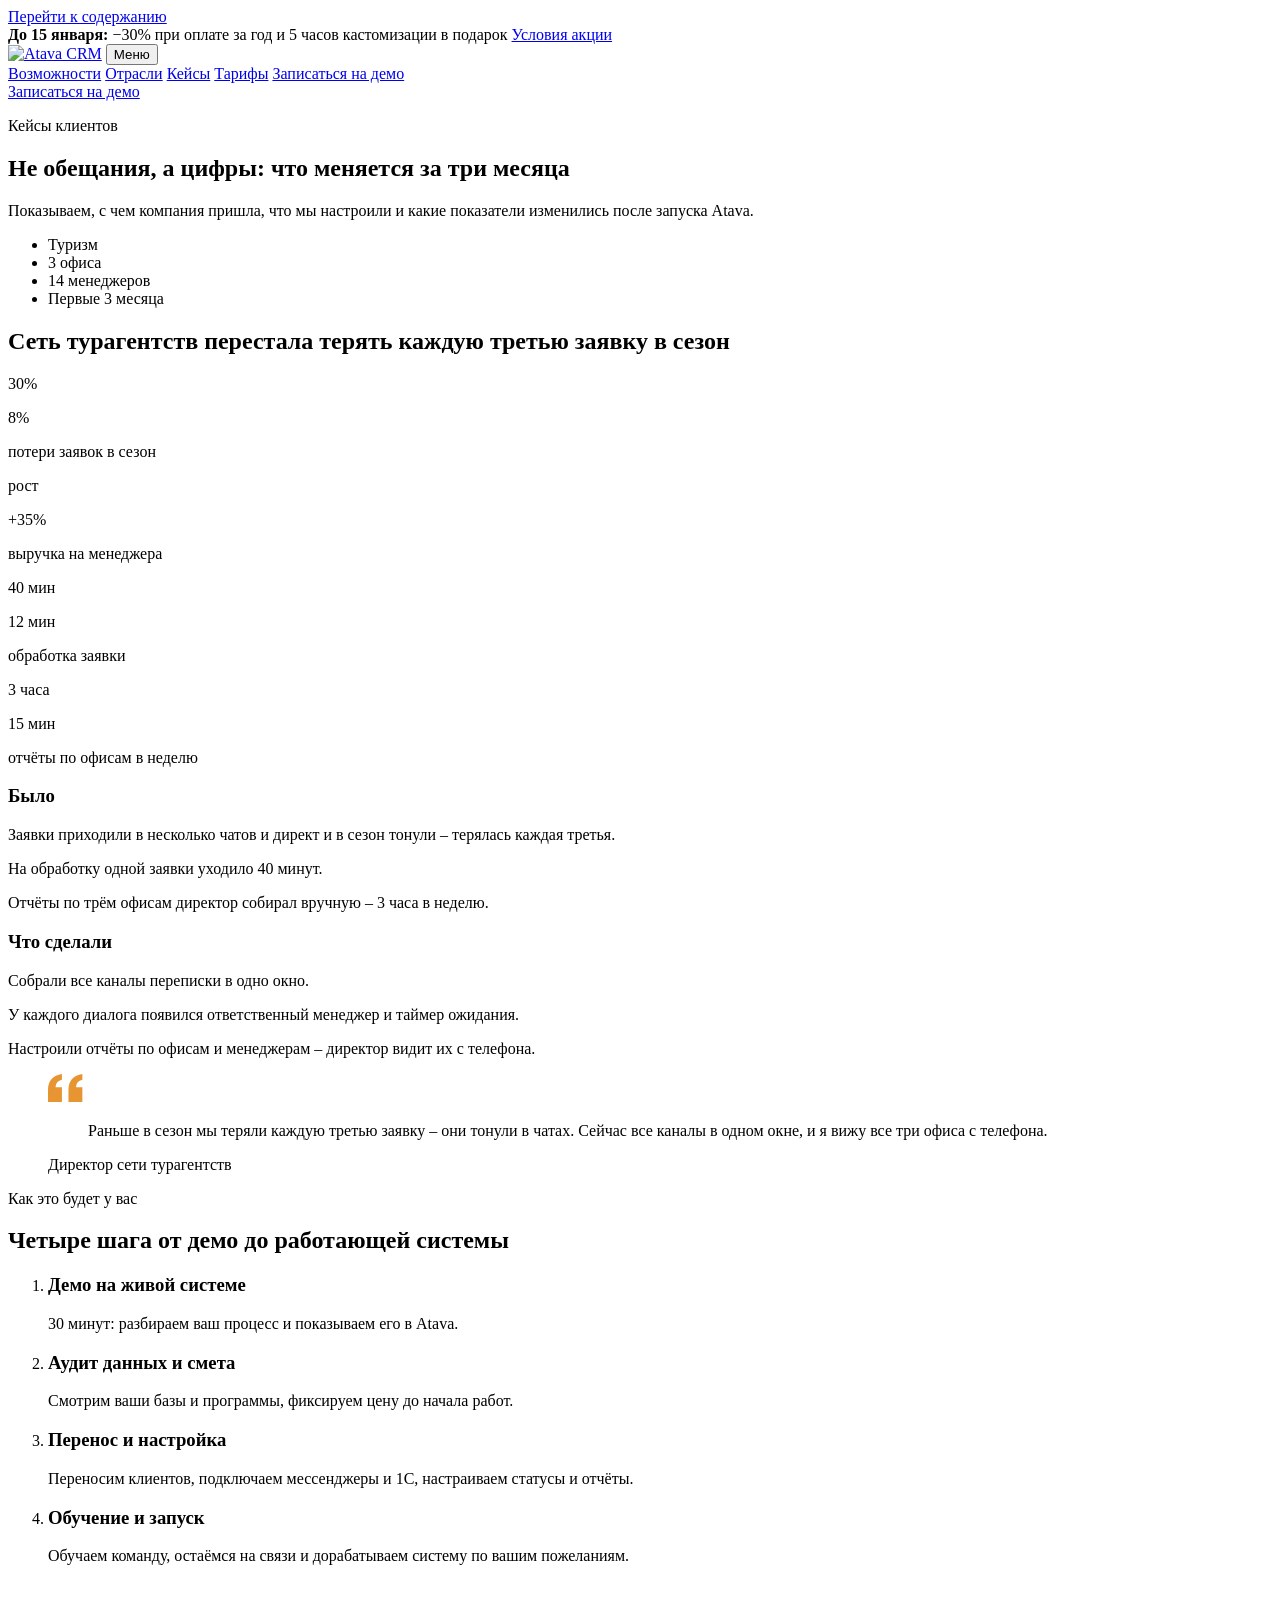
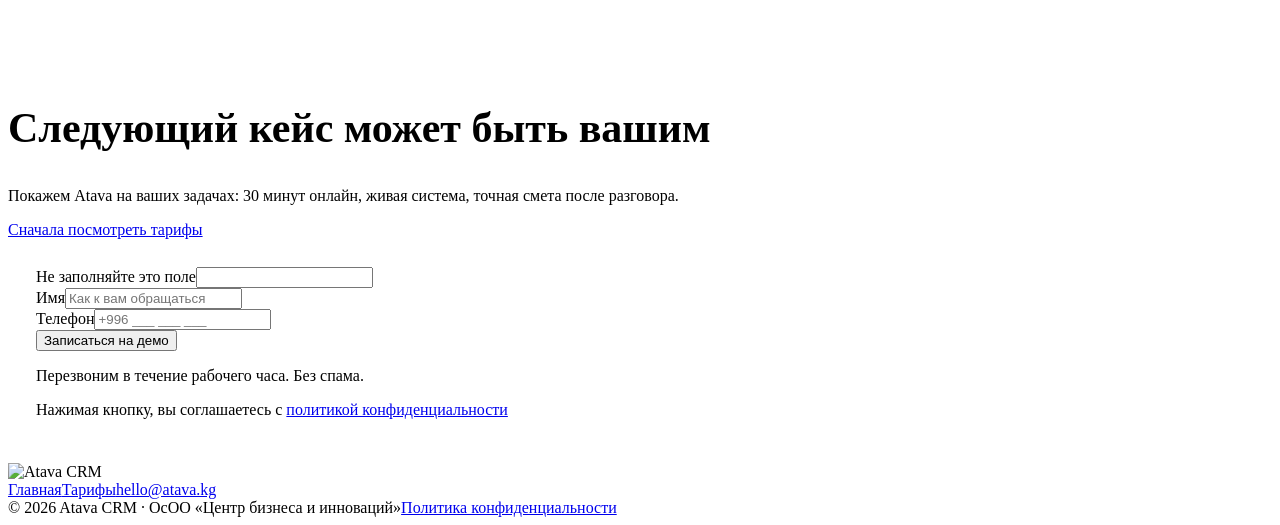
==== site/kejsy/index.html @ dd890129 "Сайт Atava CRM: превью для согласования Статический сайт в site/, приёмник заявок в priemnik/. Акция" ====
<!doctype html>
<html lang="ru">
<head>
<meta charset="utf-8">
<meta name="viewport" content="width=device-width, initial-scale=1">
<title>Кейсы Atava CRM – результаты внедрения за 3 месяца</title>
<meta name="description" content="Кейс сети турагентств: потери заявок в сезон снизились с 30% до 8%, выручка на менеджера выросла на 35% за 3 месяца с Atava CRM. Запишитесь на демо.">
<link rel="canonical" href="https://[ДОМЕН]/kejsy/">
<meta name="theme-color" content="#0F3A33">
<link rel="icon" href="/favicon.svg" type="image/svg+xml">
<link rel="icon" href="/favicon-32.png" sizes="32x32" type="image/png">
<link rel="apple-touch-icon" href="/apple-touch-icon.png">
<link rel="manifest" href="/site.webmanifest">
<meta property="og:type" content="article">
<meta property="og:locale" content="ru_RU">
<meta property="og:site_name" content="Atava CRM">
<meta property="og:title" content="Кейсы Atava CRM – что меняется за три месяца">
<meta property="og:description" content="Сеть турагентств перестала терять каждую третью заявку в сезон: 30% → 8% потерь, +35% выручки на менеджера.">
<meta property="og:url" content="https://[ДОМЕН]/kejsy/">
<meta property="og:image" content="https://[ДОМЕН]/assets/img/og.png">
<meta property="og:image:width" content="1200">
<meta property="og:image:height" content="630">
<meta property="og:image:alt" content="Atava CRM – все каналы в одном окне, внедрение под ключ">
<meta name="twitter:card" content="summary_large_image">
<meta name="twitter:title" content="Кейсы Atava CRM – что меняется за три месяца">
<meta name="twitter:description" content="Сеть турагентств: 30% → 8% потерь заявок в сезон, +35% выручки на менеджера.">
<meta name="twitter:image" content="https://[ДОМЕН]/assets/img/og.png">
<link rel="preload" href="/assets/fonts/manrope-cyrillic.woff2" as="font" type="font/woff2" crossorigin>
<link rel="preload" href="/assets/fonts/geologica-cyrillic.woff2" as="font" type="font/woff2" crossorigin>
<link rel="stylesheet" href="/assets/site.css">
<script>document.documentElement.classList.add('js');setTimeout(function(){if(!window.ATAVA)document.documentElement.classList.remove('js')},3000)</script>
<script defer src="/assets/site.js"></script>
<script type="application/ld+json">
{"@context":"https://schema.org","@graph":[
{"@type":"Organization","@id":"https://[ДОМЕН]/#org","name":"Atava CRM","legalName":"ОсОО «Центр бизнеса и инноваций»","url":"https://[ДОМЕН]/","logo":"https://[ДОМЕН]/assets/img/logo-512.png","email":"hello@atava.kg","areaServed":"KG"},
{"@type":"BreadcrumbList","itemListElement":[{"@type":"ListItem","position":1,"name":"Главная","item":"https://[ДОМЕН]/"},{"@type":"ListItem","position":2,"name":"Кейсы","item":"https://[ДОМЕН]/kejsy/"}]},
{"@type":"Article","headline":"Сеть турагентств перестала терять каждую третью заявку в сезон","description":"Кейс внедрения Atava CRM в сети турагентств: 3 офиса, 14 менеджеров, результаты первых 3 месяцев.","datePublished":"2026-11-17","dateModified":"2026-11-17","inLanguage":"ru","image":"https://[ДОМЕН]/assets/img/og.png","mainEntityOfPage":"https://[ДОМЕН]/kejsy/","author":{"@id":"https://[ДОМЕН]/#org"},"publisher":{"@id":"https://[ДОМЕН]/#org"}}
]}
</script>
</head>
<body>
<a class="skip" href="#main">Перейти к содержанию</a>

<div class="promo" data-promo>
<span><b>До 15 января:</b> −30% при оплате за год и 5 часов кастомизации в подарок</span>
<a href="/tarify/">Условия акции</a>
</div>

<header class="site-header">
<nav class="nav container" aria-label="Основное меню">
<a class="nav__logo" href="/" aria-label="Atava CRM – главная"><img src="/assets/img/logo-dark.svg" alt="Atava CRM" width="132" height="42"></a>
<button class="nav__toggle" type="button" aria-expanded="false" aria-controls="menu"><span class="nav__toggle-icon" aria-hidden="true"></span>Меню</button>
<div class="nav__menu" id="menu">
<a href="/#features">Возможности</a>
<a href="/#industries">Отрасли</a>
<a href="/kejsy/" aria-current="page">Кейсы</a>
<a href="/tarify/">Тарифы</a>
<a class="btn btn--primary nav__cta nav__cta--menu" href="#demo">Записаться на демо</a>
</div>
<a class="btn btn--primary nav__cta" href="#demo">Записаться на демо</a>
</nav>
</header>

<main id="main">

<section class="c-hero" aria-labelledby="h1">
<div class="container stack" style="--gap:18px">
<p class="eyebrow eyebrow--light">Кейсы клиентов</p>
<h1 id="h1">Не обещания, а цифры: что меняется за три месяца</h1>
<p>Показываем, с чем компания пришла, что мы настроили и какие показатели изменились после запуска Atava.</p>
</div>
</section>

<!-- Кейс 1 -->
<article class="section section--tight" aria-labelledby="h-case1">
<div class="container stack" style="--gap:36px">
<div class="stack" style="--gap:12px;max-width:860px">
<ul class="tags"><li>Туризм</li><li>3 офиса</li><li>14 менеджеров</li><li>Первые 3 месяца</li></ul>
<h2 class="h2" id="h-case1">Сеть турагентств перестала терять каждую третью заявку в сезон</h2>
</div>

<div class="grid" style="--min:250px;--gap:16px">
<div class="cstat cstat--hi pair reveal"><p class="cstat__old"><span class="pair__old">30%</span></p><p class="cstat__v num pair__new"><span data-count>8</span>%</p><p class="cstat__t">потери заявок в сезон</p></div>
<div class="cstat reveal" style="--d:80ms"><p class="cstat__old">рост</p><p class="cstat__v num">+<span data-count>35</span>%</p><p class="cstat__t">выручка на менеджера</p></div>
<div class="cstat pair reveal" style="--d:160ms"><p class="cstat__old"><span class="pair__old">40 мин</span></p><p class="cstat__v num pair__new"><span data-count>12</span> мин</p><p class="cstat__t">обработка заявки</p></div>
<div class="cstat pair reveal" style="--d:240ms"><p class="cstat__old"><span class="pair__old">3 часа</span></p><p class="cstat__v num pair__new"><span data-count>15</span> мин</p><p class="cstat__t">отчёты по офисам в неделю</p></div>
</div>

<div class="grid" style="--min:330px;--gap:20px">
<div class="story reveal">
<h3 class="h3-label c-red">Было</h3>
<div class="stack">
<p>Заявки приходили в несколько чатов и директ и в сезон тонули – терялась каждая третья.</p>
<p>На обработку одной заявки уходило 40 минут.</p>
<p>Отчёты по трём офисам директор собирал вручную – 3 часа в неделю.</p>
</div>
</div>
<div class="story reveal" style="--d:80ms">
<h3 class="h3-label c-green">Что сделали</h3>
<div class="stack">
<p>Собрали все каналы переписки в одно окно.</p>
<p>У каждого диалога появился ответственный менеджер и таймер ожидания.</p>
<p>Настроили отчёты по офисам и менеджерам – директор видит их с телефона.</p>
</div>
</div>
<figure class="story story--quote reveal" style="--d:160ms">
<svg width="36" height="28" viewBox="0 0 44 34" fill="#E79532" aria-hidden="true"><path d="M0 34V19.5C0 8.5 6 1.6 17 0v7c-5 1.2-7.6 4.2-7.8 9H17v18H0zm25 0V19.5C25 8.5 31 1.6 42 0v7c-5 1.2-7.6 4.2-7.8 9H42v18H25z"/></svg>
<blockquote>Раньше в сезон мы теряли каждую третью заявку – они тонули в чатах. Сейчас все каналы в одном окне, и я вижу все три офиса с телефона.</blockquote>
<figcaption class="who">Директор сети турагентств</figcaption>
</figure>
</div>
</div>
</article>
<!--
  Место для следующих кейсов. Чтобы добавить кейс, скопируйте <article> выше целиком,
  поменяйте теги, заголовок, цифры, тексты «Было / Что сделали» и цитату.
-->

<!-- Как проходит запуск -->
<section class="section section--tight section--alt" aria-labelledby="h-steps">
<div class="container stack" style="--gap:40px">
<div class="head reveal">
<p class="eyebrow">Как это будет у вас</p>
<h2 class="h2 h2--md" id="h-steps">Четыре шага от демо до работающей системы</h2>
</div>
<ol class="steps grid" style="--min:250px;--gap:20px">
<li class="reveal"><h3>Демо на живой системе</h3><p>30 минут: разбираем ваш процесс и показываем его в Atava.</p></li>
<li class="reveal" style="--d:80ms"><h3>Аудит данных и смета</h3><p>Смотрим ваши базы и программы, фиксируем цену до начала работ.</p></li>
<li class="reveal" style="--d:160ms"><h3>Перенос и настройка</h3><p>Переносим клиентов, подключаем мессенджеры и 1С, настраиваем статусы и отчёты.</p></li>
<li class="reveal" style="--d:240ms"><h3>Обучение и запуск</h3><p>Обучаем команду, остаёмся на связи и дорабатываем систему по вашим пожеланиям.</p></li>
</ol>
</div>
</section>

<!-- Демо -->
<section class="demo" id="demo" style="padding-top:88px" aria-labelledby="h-demo">
<div class="demo__box" style="gap:32px 56px">
<div class="stack">
<h2 id="h-demo" style="font-size:clamp(28px,3.4vw,42px)">Следующий кейс может быть вашим</h2>
<p class="lead">Покажем Atava на ваших задачах: 30 минут онлайн, живая система, точная смета после разговора.</p>
<a class="link-strong link-light" style="font-size:16px;align-self:flex-start;padding:10px 0" href="/tarify/">Сначала посмотреть тарифы</a>
</div>
<form class="form" action="https://script.google.com/macros/s/ВСТАВЬТЕ_ID/exec" method="post" novalidate data-lead style="padding:28px;gap:14px">
<input type="hidden" name="page" value="/kejsy/">
<input type="hidden" name="plan" value="">
<div class="hp" aria-hidden="true"><label for="c-site">Не заполняйте это поле</label><input id="c-site" name="website" type="text" tabindex="-1" autocomplete="off"></div>
<p class="form__plan" data-plan-label hidden></p>
<div class="field"><label for="c-name">Имя</label><input id="c-name" name="name" type="text" placeholder="Как к вам обращаться" autocomplete="name" required aria-describedby="c-name-err"><span class="err" id="c-name-err"></span></div>
<div class="field"><label for="c-phone">Телефон</label><input id="c-phone" name="phone" type="tel" inputmode="tel" placeholder="+996 ___ ___ ___" autocomplete="tel" required aria-describedby="c-phone-err"><span class="err" id="c-phone-err"></span></div>
<button class="btn btn--primary" type="submit">Записаться на демо</button>
<div class="form__fail" role="alert" hidden></div>
<p class="form__hint">Перезвоним в течение рабочего часа. Без спама.</p>
<p class="form__legal">Нажимая кнопку, вы соглашаетесь с <a href="/politika/">политикой конфиденциальности</a></p>
</form>
</div>
</section>

</main>

<footer class="footer">
<div class="container footer__row">
<img class="footer__logo" src="/assets/img/logo-light.svg" alt="Atava CRM" width="132" height="42" loading="lazy">
<nav class="footer__links" aria-label="Подвал"><a href="/">Главная</a><a href="/tarify/">Тарифы</a><a href="mailto:hello@atava.kg">hello@atava.kg</a><a href="tel:" data-phone hidden></a></nav>
<div class="footer__bottom"><span>© 2026 Atava CRM · ОсОО «Центр бизнеса и инноваций»</span><a href="/politika/">Политика конфиденциальности</a></div>
</div>
</footer>

<a class="wa-float" href="#" data-wa hidden aria-label="Написать в WhatsApp"><svg width="28" height="28" viewBox="0 0 24 24" fill="currentColor" aria-hidden="true"><path d="M12 2a10 10 0 0 0-8.6 15.1L2 22l5-1.3A10 10 0 1 0 12 2zm0 18.2c-1.5 0-3-.4-4.3-1.2l-.3-.2-3 .8.8-2.9-.2-.3A8.2 8.2 0 1 1 12 20.2zm4.5-6.1c-.2-.1-1.5-.7-1.7-.8-.2-.1-.4-.1-.6.1l-.8 1c-.1.2-.3.2-.5.1a6.7 6.7 0 0 1-3.3-2.9c-.3-.4.3-.4.7-1.3.1-.2 0-.3 0-.4l-.8-1.8c-.2-.5-.4-.4-.6-.4h-.5a1 1 0 0 0-.7.3 3 3 0 0 0-.9 2.2c0 1.3.9 2.5 1.1 2.7.1.2 1.8 2.8 4.4 3.9 1.6.7 2.3.8 3.1.7.5-.1 1.5-.6 1.7-1.2.2-.6.2-1.1.1-1.2l-.7-.3z"/></svg></a>
</body>
</html>
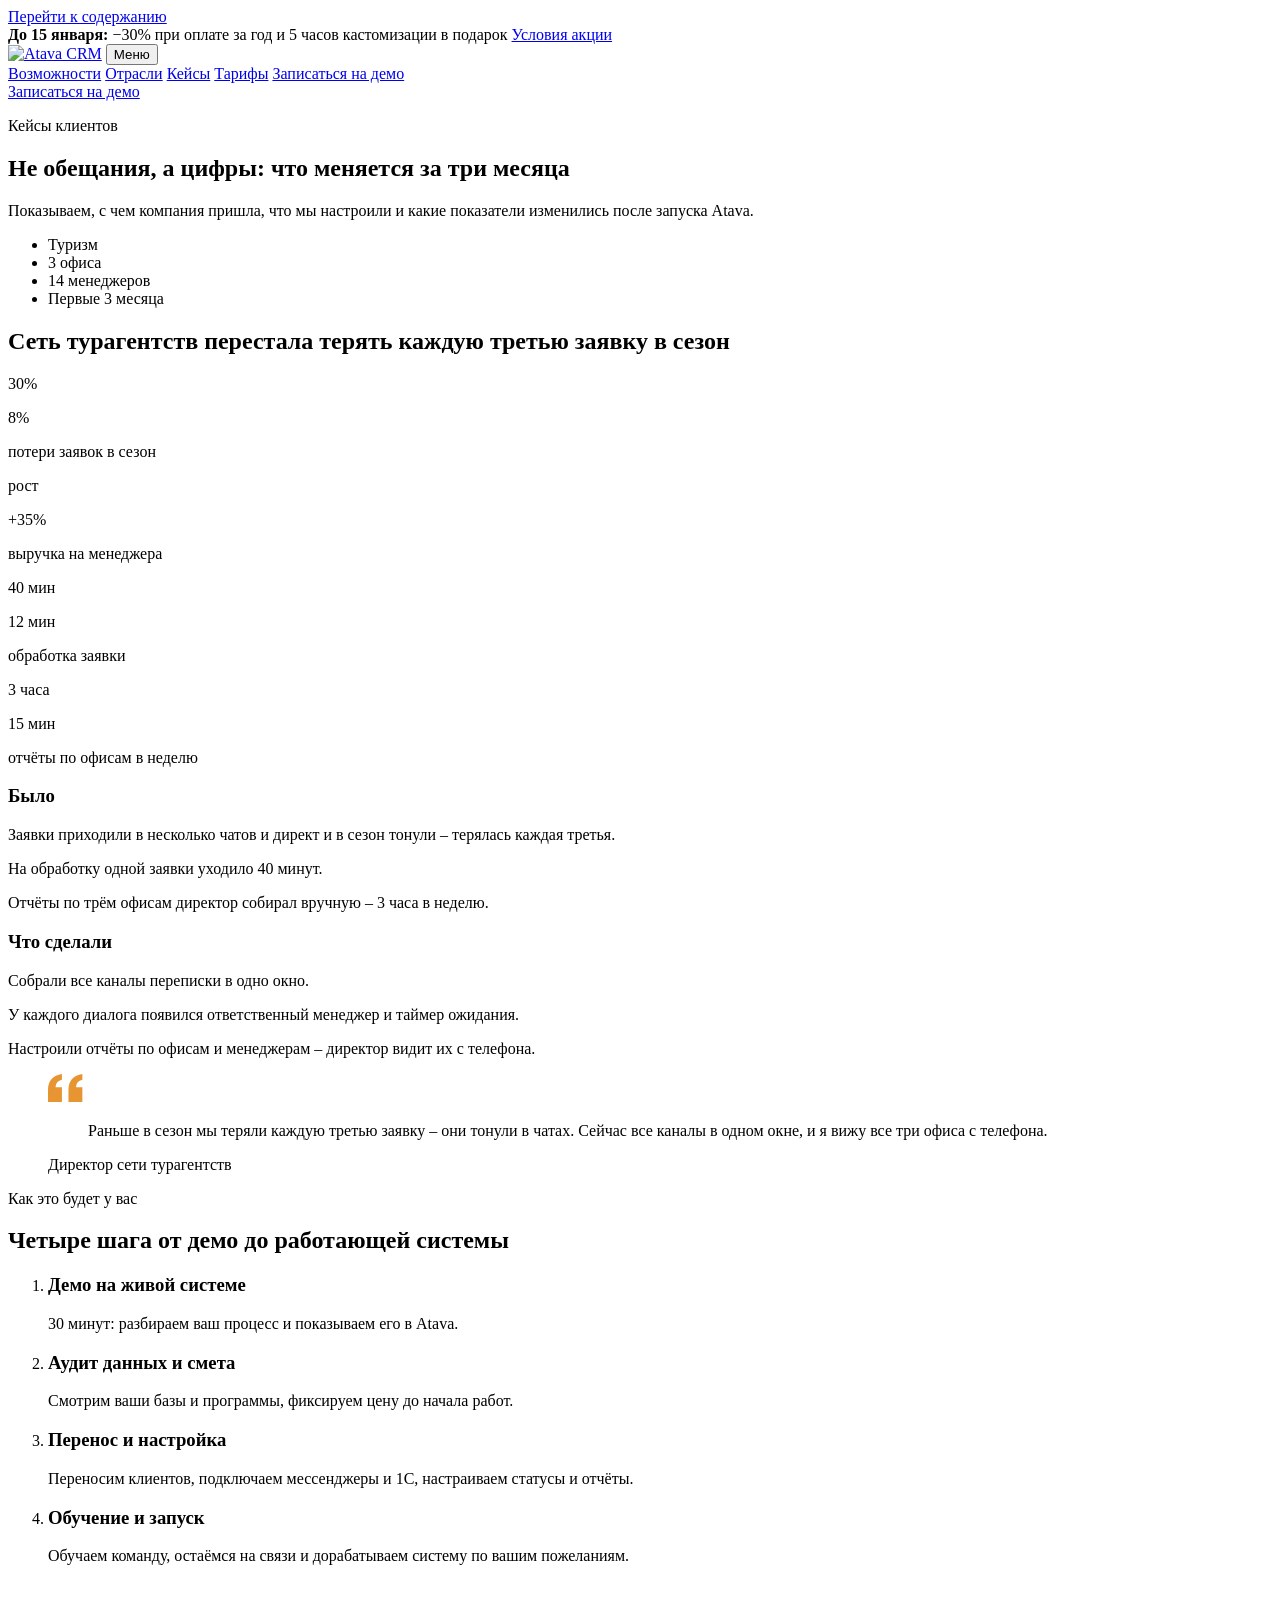
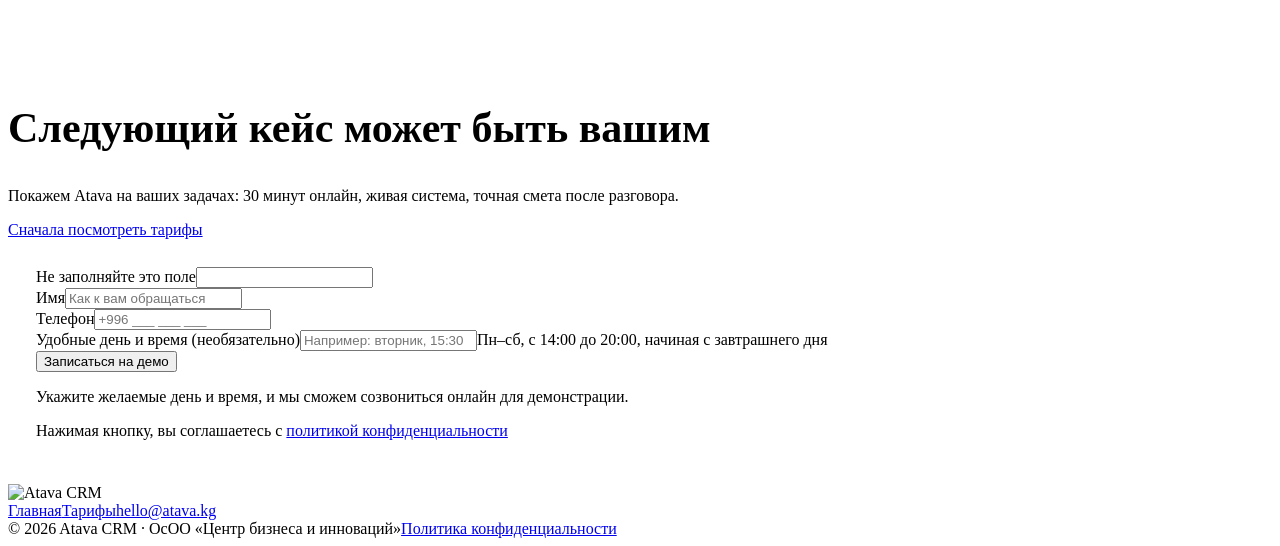
==== commit 0ebb8f9b: "Форма демо: поле «Удобные день и время», кнопка «Наверх» - Во всех формах необязательное поле call_t" ====
--- a/site/kejsy/index.html
+++ b/site/kejsy/index.html
@@ -147,9 +147,10 @@
 <p class="form__plan" data-plan-label hidden></p>
 <div class="field"><label for="c-name">Имя</label><input id="c-name" name="name" type="text" placeholder="Как к вам обращаться" autocomplete="name" required aria-describedby="c-name-err"><span class="err" id="c-name-err"></span></div>
 <div class="field"><label for="c-phone">Телефон</label><input id="c-phone" name="phone" type="tel" inputmode="tel" placeholder="+996 ___ ___ ___" autocomplete="tel" required aria-describedby="c-phone-err"><span class="err" id="c-phone-err"></span></div>
+<div class="field"><label for="c-time">Удобные день и время <span class="field__opt">(необязательно)</span></label><input id="c-time" name="call_time" type="text" maxlength="120" placeholder="Например: вторник, 15:30" aria-describedby="c-time-hint"><span class="field__hint" id="c-time-hint">Пн–сб, с 14:00 до 20:00, начиная с завтрашнего дня</span></div>
 <button class="btn btn--primary" type="submit">Записаться на демо</button>
 <div class="form__fail" role="alert" hidden></div>
-<p class="form__hint">Перезвоним в течение рабочего часа. Без спама.</p>
+<p class="form__hint">Укажите желаемые день и время, и мы сможем созвониться онлайн для демонстрации.</p>
 <p class="form__legal">Нажимая кнопку, вы соглашаетесь с <a href="/politika/">политикой конфиденциальности</a></p>
 </form>
 </div>
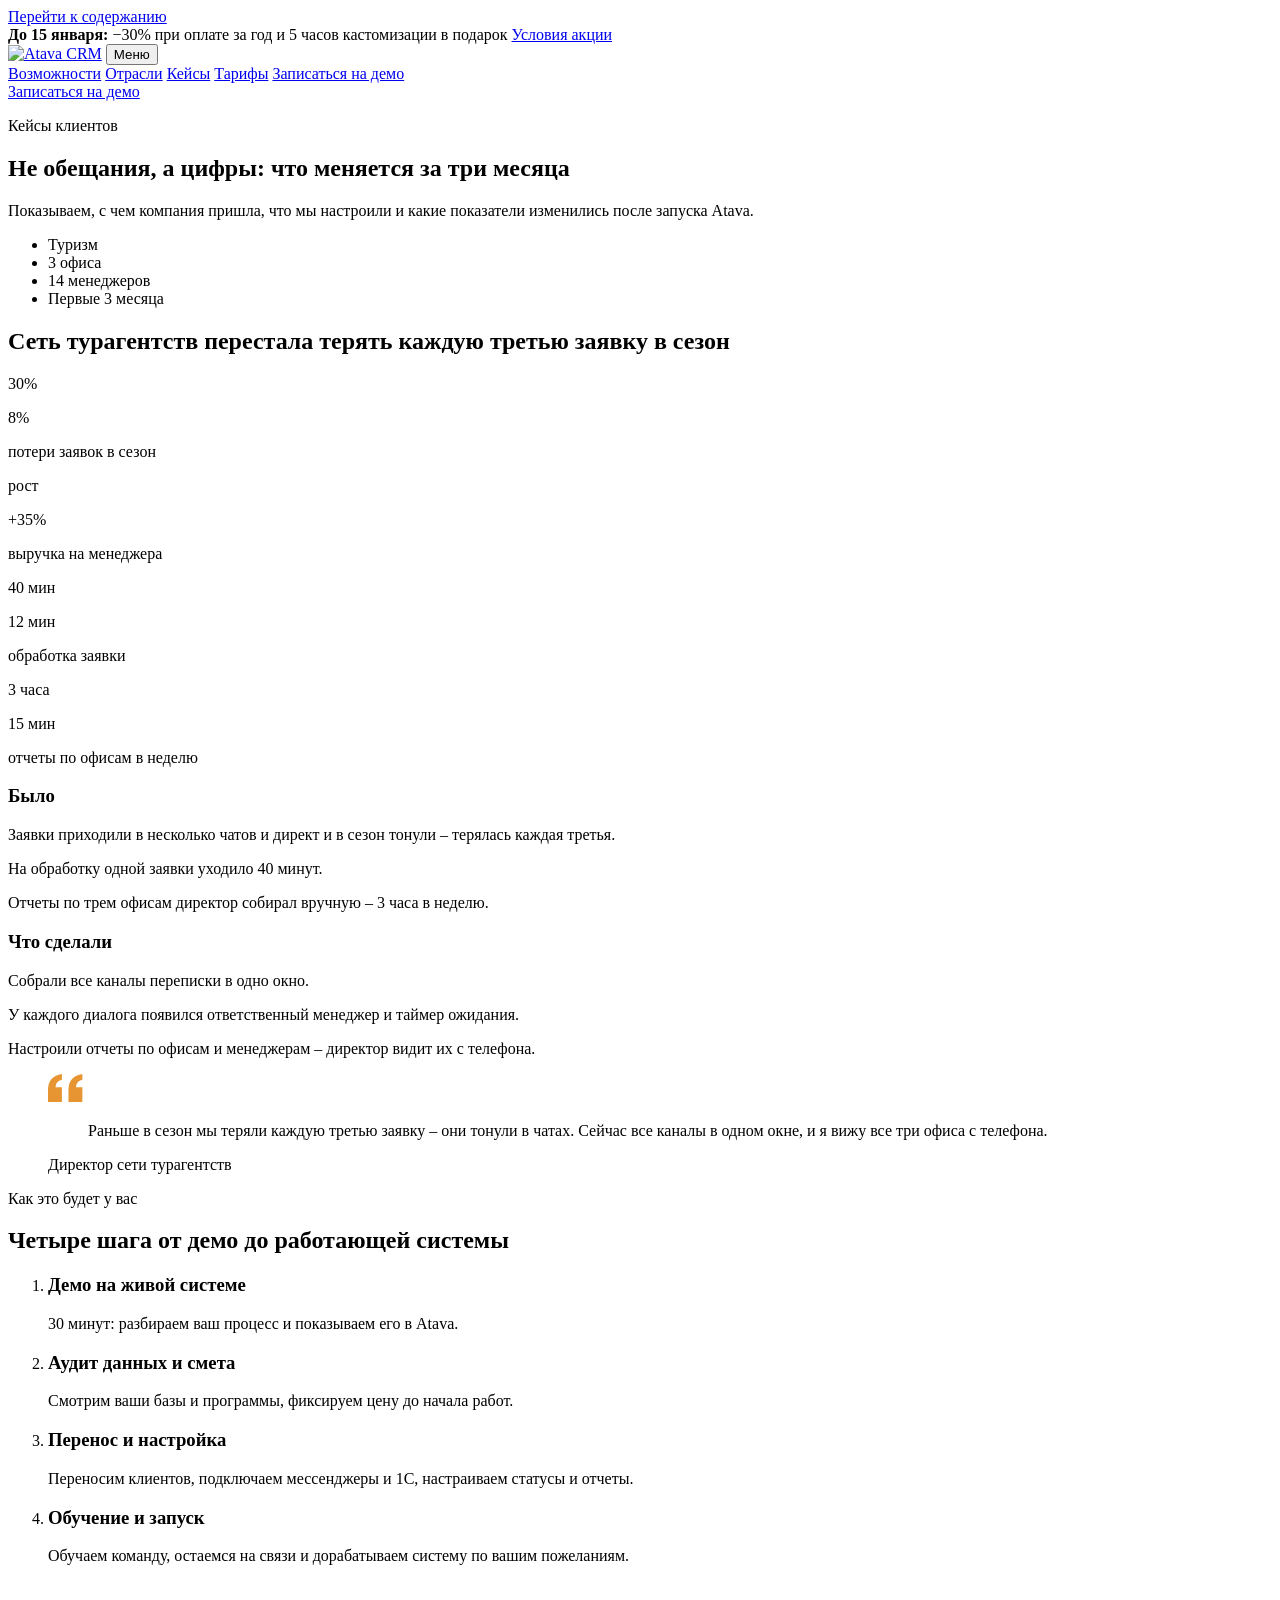
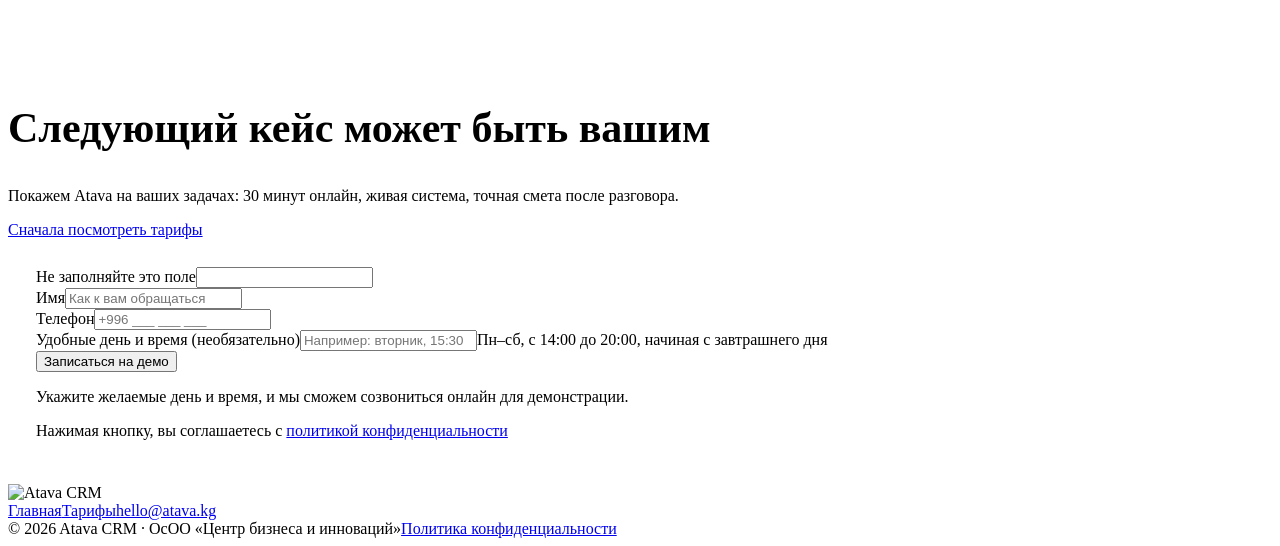
==== commit 465ab099: "Тексты: без буквы «ё», «Atava» не заглавными в метках - Во всех текстах сайта, llms.txt и письме при" ====
--- a/site/kejsy/index.html
+++ b/site/kejsy/index.html
@@ -83,7 +83,7 @@
 <div class="cstat cstat--hi pair reveal"><p class="cstat__old"><span class="pair__old">30%</span></p><p class="cstat__v num pair__new"><span data-count>8</span>%</p><p class="cstat__t">потери заявок в сезон</p></div>
 <div class="cstat reveal" style="--d:80ms"><p class="cstat__old">рост</p><p class="cstat__v num">+<span data-count>35</span>%</p><p class="cstat__t">выручка на менеджера</p></div>
 <div class="cstat pair reveal" style="--d:160ms"><p class="cstat__old"><span class="pair__old">40 мин</span></p><p class="cstat__v num pair__new"><span data-count>12</span> мин</p><p class="cstat__t">обработка заявки</p></div>
-<div class="cstat pair reveal" style="--d:240ms"><p class="cstat__old"><span class="pair__old">3 часа</span></p><p class="cstat__v num pair__new"><span data-count>15</span> мин</p><p class="cstat__t">отчёты по офисам в неделю</p></div>
+<div class="cstat pair reveal" style="--d:240ms"><p class="cstat__old"><span class="pair__old">3 часа</span></p><p class="cstat__v num pair__new"><span data-count>15</span> мин</p><p class="cstat__t">отчеты по офисам в неделю</p></div>
 </div>
 
 <div class="grid" style="--min:330px;--gap:20px">
@@ -92,7 +92,7 @@
 <div class="stack">
 <p>Заявки приходили в несколько чатов и директ и в сезон тонули – терялась каждая третья.</p>
 <p>На обработку одной заявки уходило 40 минут.</p>
-<p>Отчёты по трём офисам директор собирал вручную – 3 часа в неделю.</p>
+<p>Отчеты по трем офисам директор собирал вручную – 3 часа в неделю.</p>
 </div>
 </div>
 <div class="story reveal" style="--d:80ms">
@@ -100,7 +100,7 @@
 <div class="stack">
 <p>Собрали все каналы переписки в одно окно.</p>
 <p>У каждого диалога появился ответственный менеджер и таймер ожидания.</p>
-<p>Настроили отчёты по офисам и менеджерам – директор видит их с телефона.</p>
+<p>Настроили отчеты по офисам и менеджерам – директор видит их с телефона.</p>
 </div>
 </div>
 <figure class="story story--quote reveal" style="--d:160ms">
@@ -126,8 +126,8 @@
 <ol class="steps grid" style="--min:250px;--gap:20px">
 <li class="reveal"><h3>Демо на живой системе</h3><p>30 минут: разбираем ваш процесс и показываем его в Atava.</p></li>
 <li class="reveal" style="--d:80ms"><h3>Аудит данных и смета</h3><p>Смотрим ваши базы и программы, фиксируем цену до начала работ.</p></li>
-<li class="reveal" style="--d:160ms"><h3>Перенос и настройка</h3><p>Переносим клиентов, подключаем мессенджеры и 1С, настраиваем статусы и отчёты.</p></li>
-<li class="reveal" style="--d:240ms"><h3>Обучение и запуск</h3><p>Обучаем команду, остаёмся на связи и дорабатываем систему по вашим пожеланиям.</p></li>
+<li class="reveal" style="--d:160ms"><h3>Перенос и настройка</h3><p>Переносим клиентов, подключаем мессенджеры и 1С, настраиваем статусы и отчеты.</p></li>
+<li class="reveal" style="--d:240ms"><h3>Обучение и запуск</h3><p>Обучаем команду, остаемся на связи и дорабатываем систему по вашим пожеланиям.</p></li>
 </ol>
 </div>
 </section>
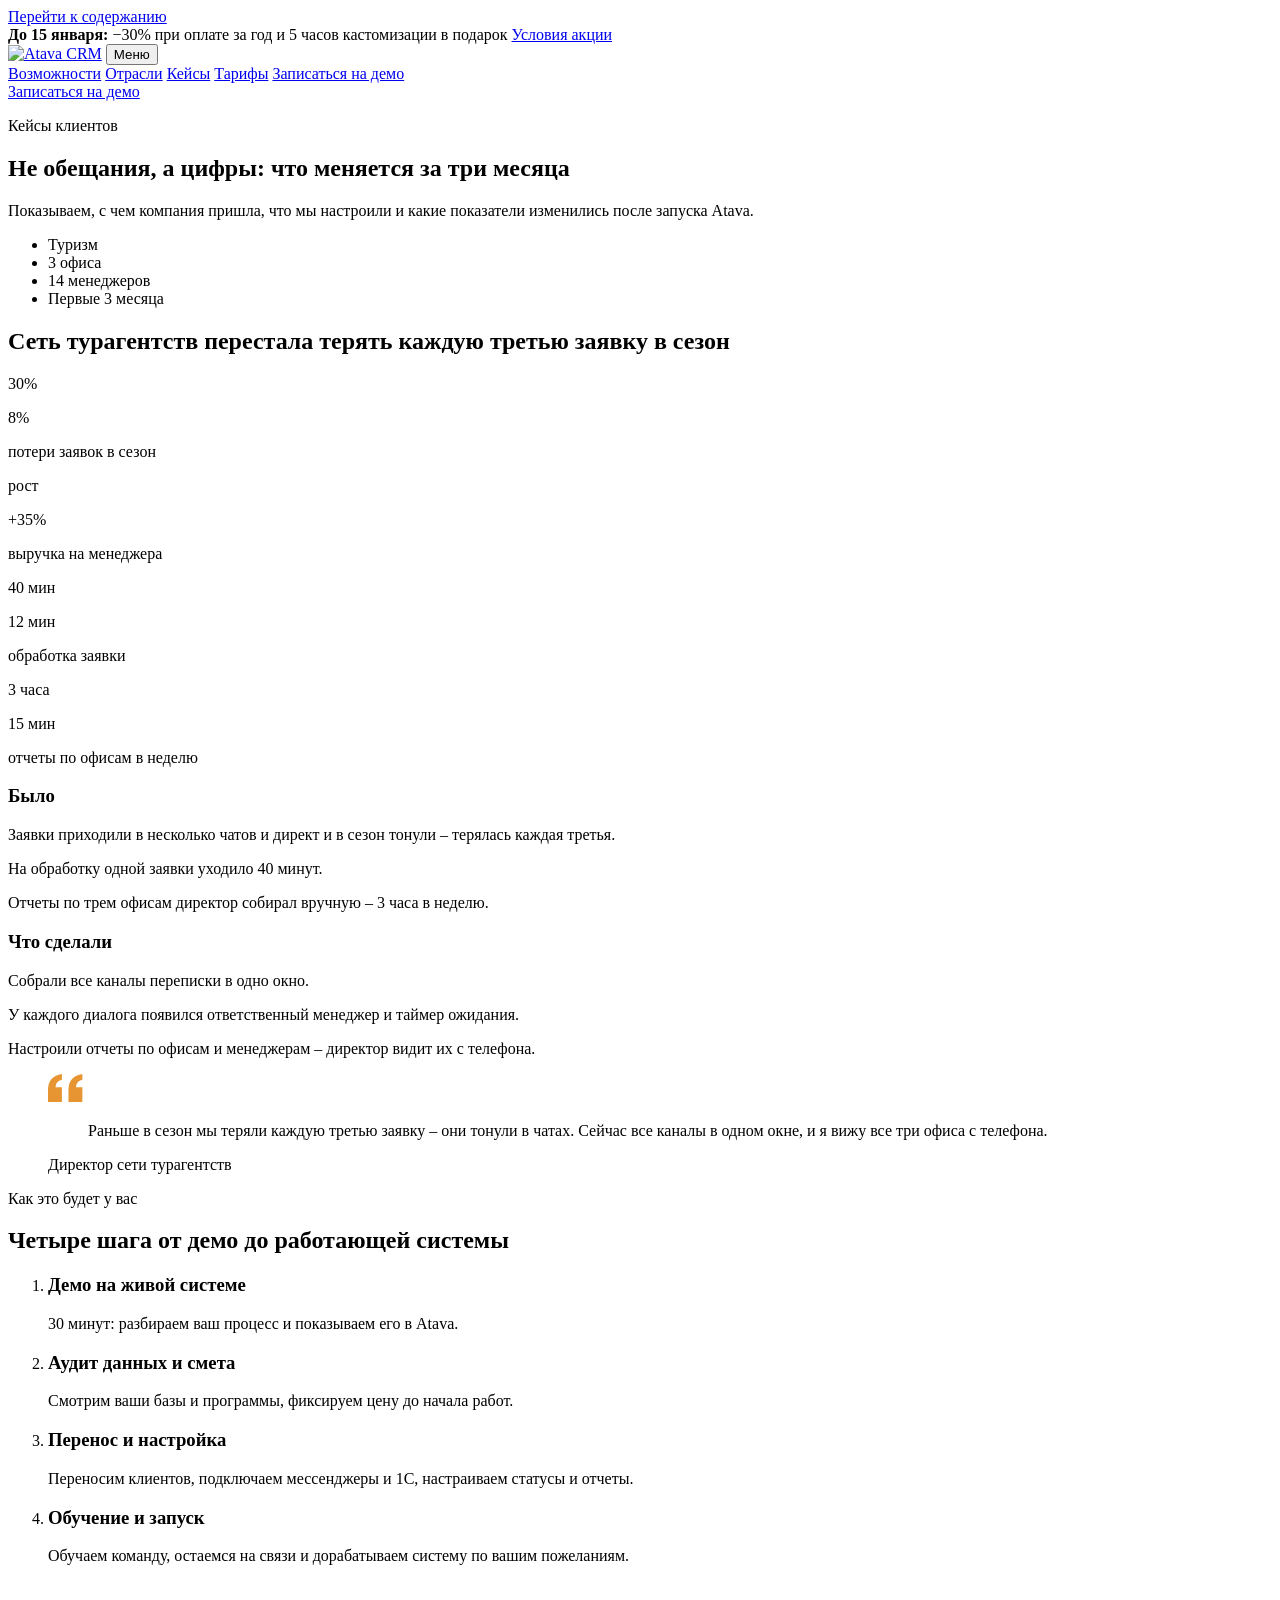
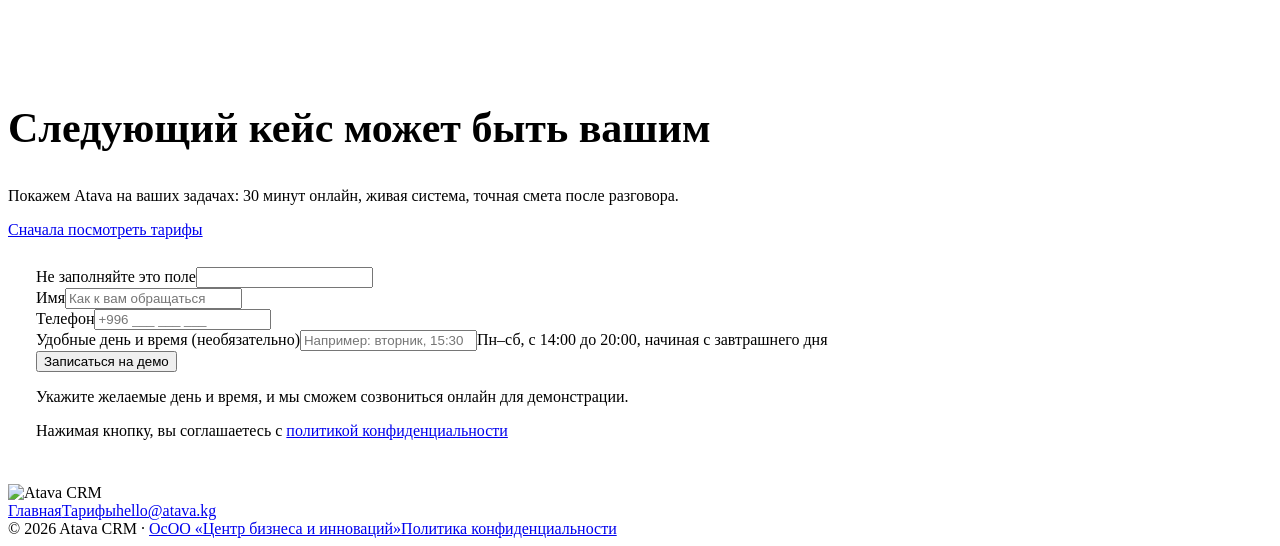
==== commit 538c3727: "Ссылки на cbi.kg: блок CBI, подвал, разметка для поисковиков - Главная: «Подробнее о CBI на cbi.kg» " ====
--- a/site/kejsy/index.html
+++ b/site/kejsy/index.html
@@ -32,7 +32,7 @@
 <script defer src="/assets/site.js"></script>
 <script type="application/ld+json">
 {"@context":"https://schema.org","@graph":[
-{"@type":"Organization","@id":"https://[ДОМЕН]/#org","name":"Atava CRM","legalName":"ОсОО «Центр бизнеса и инноваций»","url":"https://[ДОМЕН]/","logo":"https://[ДОМЕН]/assets/img/logo-512.png","email":"hello@atava.kg","areaServed":"KG"},
+{"@type":"Organization","@id":"https://[ДОМЕН]/#org","name":"Atava CRM","legalName":"ОсОО «Центр бизнеса и инноваций»","parentOrganization":{"@type":"Organization","name":"CBI – Центр бизнеса и инноваций","url":"https://cbi.kg/"},"url":"https://[ДОМЕН]/","logo":"https://[ДОМЕН]/assets/img/logo-512.png","email":"hello@atava.kg","areaServed":"KG"},
 {"@type":"BreadcrumbList","itemListElement":[{"@type":"ListItem","position":1,"name":"Главная","item":"https://[ДОМЕН]/"},{"@type":"ListItem","position":2,"name":"Кейсы","item":"https://[ДОМЕН]/kejsy/"}]},
 {"@type":"Article","headline":"Сеть турагентств перестала терять каждую третью заявку в сезон","description":"Кейс внедрения Atava CRM в сети турагентств: 3 офиса, 14 менеджеров, результаты первых 3 месяцев.","datePublished":"2026-11-17","dateModified":"2026-11-17","inLanguage":"ru","image":"https://[ДОМЕН]/assets/img/og.png","mainEntityOfPage":"https://[ДОМЕН]/kejsy/","author":{"@id":"https://[ДОМЕН]/#org"},"publisher":{"@id":"https://[ДОМЕН]/#org"}}
 ]}
@@ -162,7 +162,7 @@
 <div class="container footer__row">
 <img class="footer__logo" src="/assets/img/logo-light.svg" alt="Atava CRM" width="132" height="42" loading="lazy">
 <nav class="footer__links" aria-label="Подвал"><a href="/">Главная</a><a href="/tarify/">Тарифы</a><a href="mailto:hello@atava.kg">hello@atava.kg</a><a href="tel:" data-phone hidden></a></nav>
-<div class="footer__bottom"><span>© 2026 Atava CRM · ОсОО «Центр бизнеса и инноваций»</span><a href="/politika/">Политика конфиденциальности</a></div>
+<div class="footer__bottom"><span>© 2026 Atava CRM · <a href="https://cbi.kg/" target="_blank" rel="noopener">ОсОО «Центр бизнеса и инноваций»</a></span><a href="/politika/">Политика конфиденциальности</a></div>
 </div>
 </footer>
 
